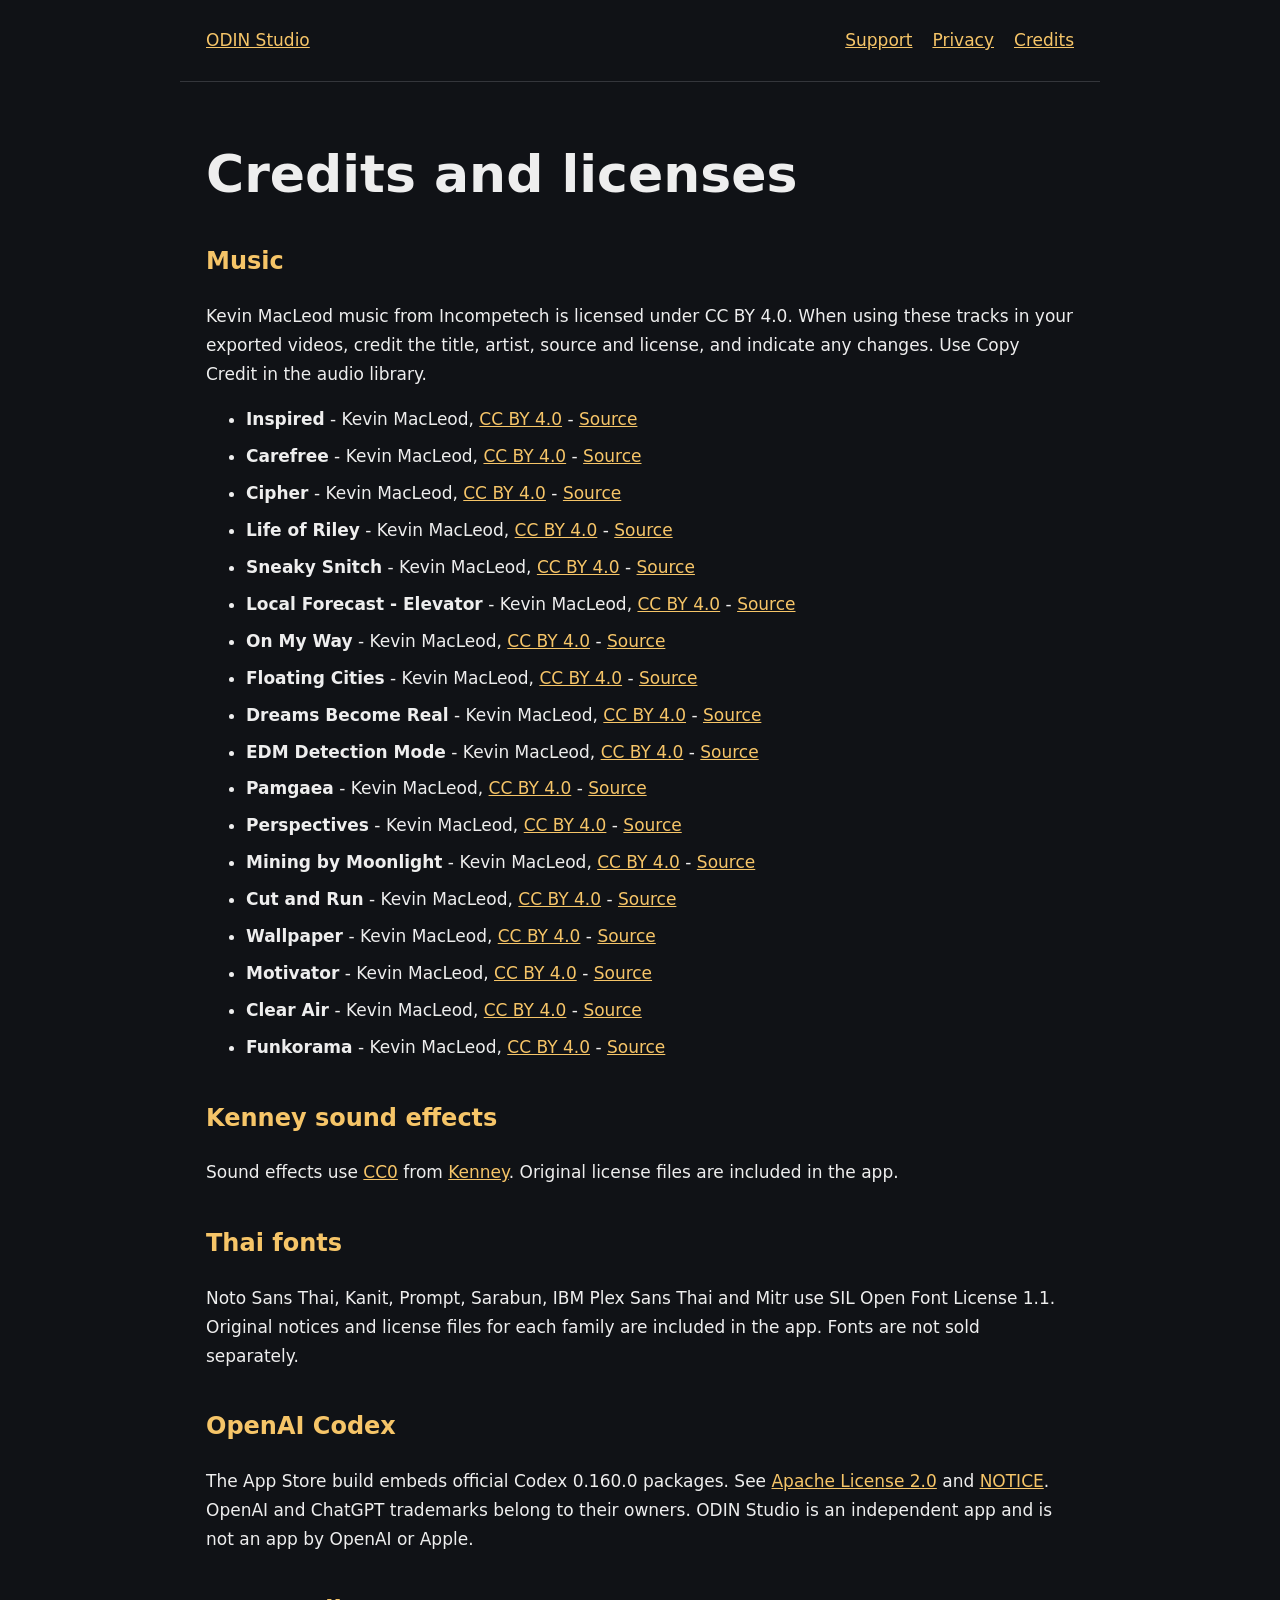
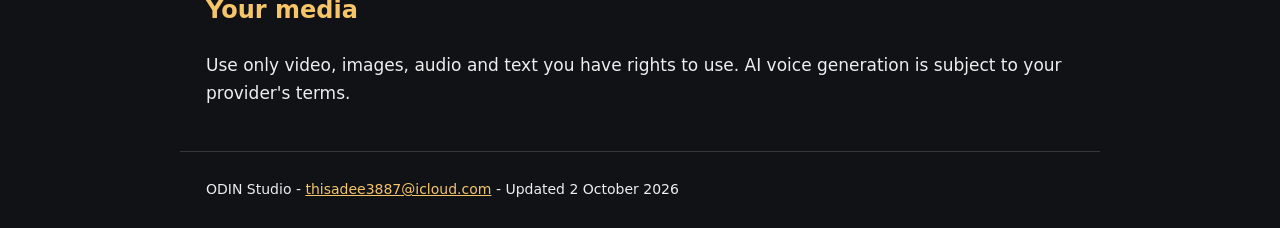
==== licenses.html @ 02101e28 "Publish ODIN Studio support, privacy and credits" ====
<!doctype html><html lang="en"><head><meta charset="utf-8"><meta name="viewport" content="width=device-width,initial-scale=1"><title>ODIN Studio - Credits</title><link rel="stylesheet" href="style.css"></head><body><header><a href="index.html">ODIN Studio</a><nav><a href="index.html">Support</a><a href="privacy.html">Privacy</a><a href="licenses.html">Credits</a></nav></header><main><h1>Credits and licenses</h1><h2>Music</h2><p>Kevin MacLeod music from Incompetech is licensed under CC BY 4.0. When using these tracks in your exported videos, credit the title, artist, source and license, and indicate any changes. Use Copy Credit in the audio library.</p><ul><li><strong>Inspired</strong> - Kevin MacLeod, <a href="https://creativecommons.org/licenses/by/4.0/">CC BY 4.0</a> - <a href="https://incompetech.com/music/royalty-free/index.html?isrc=USUAN1600022">Source</a></li><li><strong>Carefree</strong> - Kevin MacLeod, <a href="https://creativecommons.org/licenses/by/4.0/">CC BY 4.0</a> - <a href="https://incompetech.com/music/royalty-free/index.html?isrc=USUAN1400037">Source</a></li><li><strong>Cipher</strong> - Kevin MacLeod, <a href="https://creativecommons.org/licenses/by/4.0/">CC BY 4.0</a> - <a href="https://incompetech.com/music/royalty-free/index.html?isrc=USUAN1100844">Source</a></li><li><strong>Life of Riley</strong> - Kevin MacLeod, <a href="https://creativecommons.org/licenses/by/4.0/">CC BY 4.0</a> - <a href="https://incompetech.com/music/royalty-free/index.html?isrc=USUAN1400054">Source</a></li><li><strong>Sneaky Snitch</strong> - Kevin MacLeod, <a href="https://creativecommons.org/licenses/by/4.0/">CC BY 4.0</a> - <a href="https://incompetech.com/music/royalty-free/index.html?isrc=USUAN1100772">Source</a></li><li><strong>Local Forecast - Elevator</strong> - Kevin MacLeod, <a href="https://creativecommons.org/licenses/by/4.0/">CC BY 4.0</a> - <a href="https://incompetech.com/music/royalty-free/index.html?isrc=USUAN1300012">Source</a></li><li><strong>On My Way</strong> - Kevin MacLeod, <a href="https://creativecommons.org/licenses/by/4.0/">CC BY 4.0</a> - <a href="https://incompetech.com/music/royalty-free/index.html?isrc=USUAN1600062">Source</a></li><li><strong>Floating Cities</strong> - Kevin MacLeod, <a href="https://creativecommons.org/licenses/by/4.0/">CC BY 4.0</a> - <a href="https://incompetech.com/music/royalty-free/index.html?isrc=USUAN1600018">Source</a></li><li><strong>Dreams Become Real</strong> - Kevin MacLeod, <a href="https://creativecommons.org/licenses/by/4.0/">CC BY 4.0</a> - <a href="https://incompetech.com/music/royalty-free/index.html?isrc=USUAN1500027">Source</a></li><li><strong>EDM Detection Mode</strong> - Kevin MacLeod, <a href="https://creativecommons.org/licenses/by/4.0/">CC BY 4.0</a> - <a href="https://incompetech.com/music/royalty-free/index.html?isrc=USUAN1500026">Source</a></li><li><strong>Pamgaea</strong> - Kevin MacLeod, <a href="https://creativecommons.org/licenses/by/4.0/">CC BY 4.0</a> - <a href="https://incompetech.com/music/royalty-free/index.html?isrc=USUAN1300036">Source</a></li><li><strong>Perspectives</strong> - Kevin MacLeod, <a href="https://creativecommons.org/licenses/by/4.0/">CC BY 4.0</a> - <a href="https://incompetech.com/music/royalty-free/index.html?isrc=USUAN1300027">Source</a></li><li><strong>Mining by Moonlight</strong> - Kevin MacLeod, <a href="https://creativecommons.org/licenses/by/4.0/">CC BY 4.0</a> - <a href="https://incompetech.com/music/royalty-free/index.html?isrc=USUAN1200089">Source</a></li><li><strong>Cut and Run</strong> - Kevin MacLeod, <a href="https://creativecommons.org/licenses/by/4.0/">CC BY 4.0</a> - <a href="https://incompetech.com/music/royalty-free/index.html?isrc=USUAN1100851">Source</a></li><li><strong>Wallpaper</strong> - Kevin MacLeod, <a href="https://creativecommons.org/licenses/by/4.0/">CC BY 4.0</a> - <a href="https://incompetech.com/music/royalty-free/index.html?isrc=USUAN1100843">Source</a></li><li><strong>Motivator</strong> - Kevin MacLeod, <a href="https://creativecommons.org/licenses/by/4.0/">CC BY 4.0</a> - <a href="https://incompetech.com/music/royalty-free/index.html?isrc=USUAN1100803">Source</a></li><li><strong>Clear Air</strong> - Kevin MacLeod, <a href="https://creativecommons.org/licenses/by/4.0/">CC BY 4.0</a> - <a href="https://incompetech.com/music/royalty-free/index.html?isrc=USUAN1100626">Source</a></li><li><strong>Funkorama</strong> - Kevin MacLeod, <a href="https://creativecommons.org/licenses/by/4.0/">CC BY 4.0</a> - <a href="https://incompetech.com/music/royalty-free/index.html?isrc=USUAN1100474">Source</a></li></ul><h2>Kenney sound effects</h2><p>Sound effects use <a href="https://creativecommons.org/publicdomain/zero/1.0/">CC0</a> from <a href="https://kenney.nl/assets">Kenney</a>. Original license files are included in the app.</p><h2>Thai fonts</h2><p>Noto Sans Thai, Kanit, Prompt, Sarabun, IBM Plex Sans Thai and Mitr use SIL Open Font License 1.1. Original notices and license files for each family are included in the app. Fonts are not sold separately.</p><h2>OpenAI Codex</h2><p>The App Store build embeds official Codex 0.160.0 packages. See <a href="codex-license.txt">Apache License 2.0</a> and <a href="codex-notice.txt">NOTICE</a>. OpenAI and ChatGPT trademarks belong to their owners. ODIN Studio is an independent app and is not an app by OpenAI or Apple.</p><h2>Your media</h2><p>Use only video, images, audio and text you have rights to use. AI voice generation is subject to your provider's terms.</p></main><footer>ODIN Studio - <a href="mailto:thisadee3887@icloud.com">thisadee3887@icloud.com</a> - Updated 2 October 2026</footer></body></html>
---- style.css ----
*{box-sizing:border-box}body{margin:0;background:#101216;color:#eee;font:17px/1.7 system-ui,sans-serif}main,header,footer{max-width:920px;margin:auto;padding:26px}header{display:flex;justify-content:space-between;gap:20px;align-items:center;border-bottom:1px solid #34363b}a{color:#f6c568}nav{display:flex;gap:20px;flex-wrap:wrap}h1{font-size:clamp(32px,6vw,52px);line-height:1.2}h2{font-size:24px;margin-top:36px;color:#f6c568}.muted{color:#bbb}.panel{padding:24px;background:#1c1f25;border-radius:16px;margin:22px 0}li{margin:8px 0}footer{border-top:1px solid #34363b;font-size:14px}code{overflow-wrap:anywhere}@media(max-width:600px){header{display:block}nav{margin-top:16px}}
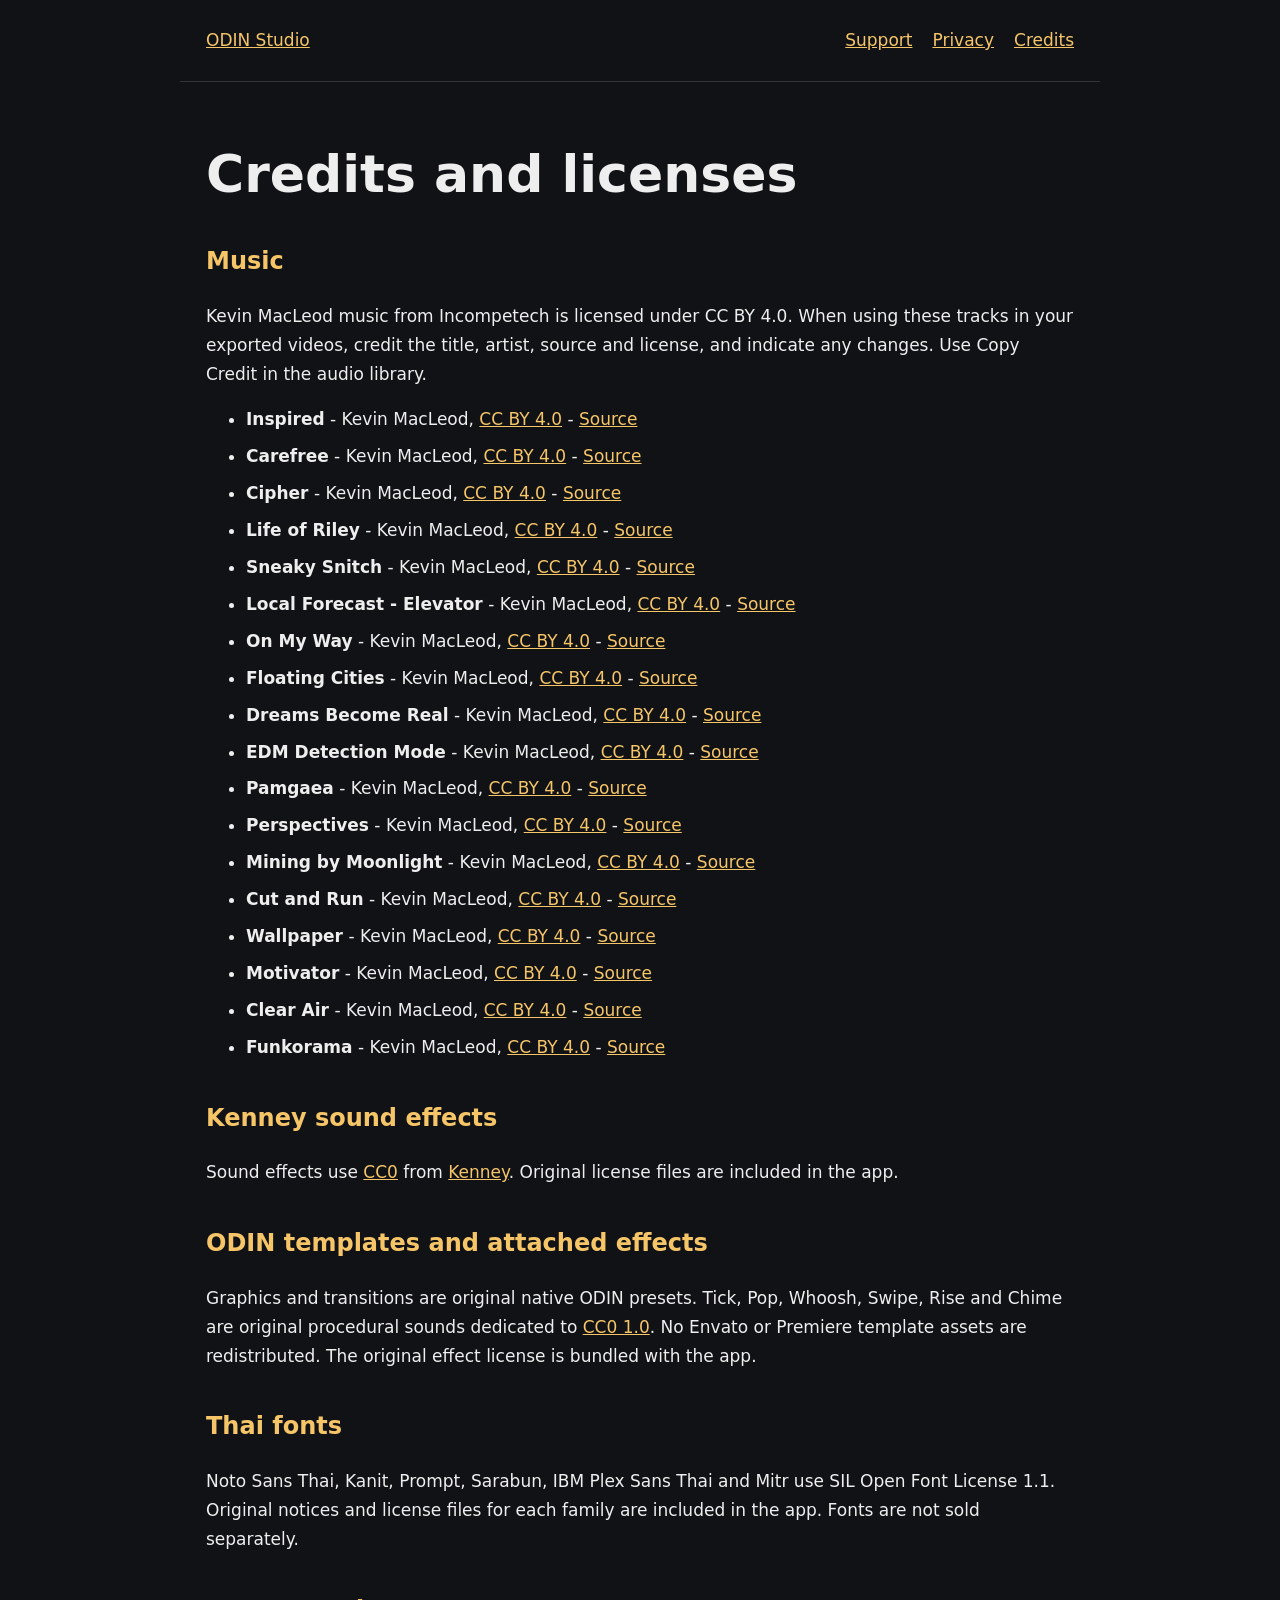
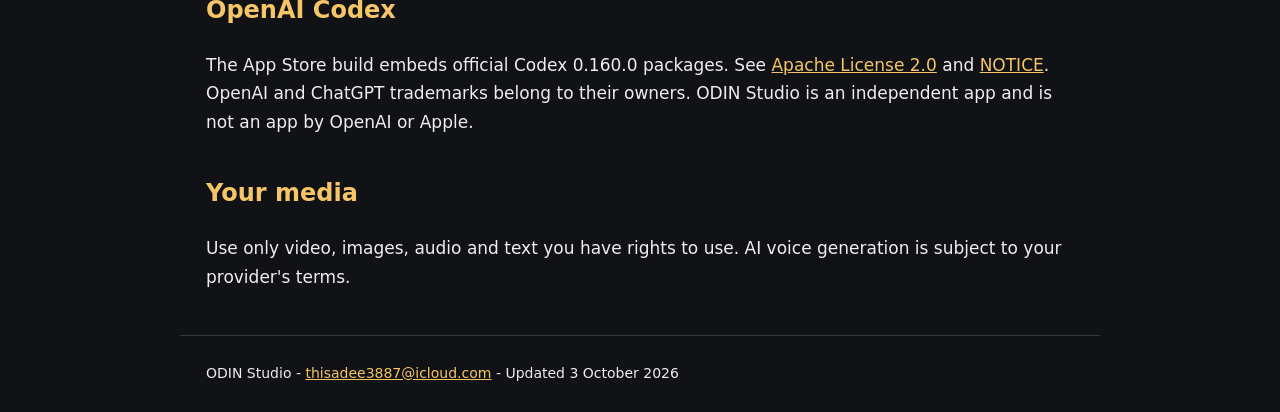
==== commit 17ba74c0: "Document original template effects and asset rights" ====
--- a/licenses.html
+++ b/licenses.html
@@ -1 +1 @@
-<!doctype html><html lang="en"><head><meta charset="utf-8"><meta name="viewport" content="width=device-width,initial-scale=1"><title>ODIN Studio - Credits</title><link rel="stylesheet" href="style.css"></head><body><header><a href="index.html">ODIN Studio</a><nav><a href="index.html">Support</a><a href="privacy.html">Privacy</a><a href="licenses.html">Credits</a></nav></header><main><h1>Credits and licenses</h1><h2>Music</h2><p>Kevin MacLeod music from Incompetech is licensed under CC BY 4.0. When using these tracks in your exported videos, credit the title, artist, source and license, and indicate any changes. Use Copy Credit in the audio library.</p><ul><li><strong>Inspired</strong> - Kevin MacLeod, <a href="https://creativecommons.org/licenses/by/4.0/">CC BY 4.0</a> - <a href="https://incompetech.com/music/royalty-free/index.html?isrc=USUAN1600022">Source</a></li><li><strong>Carefree</strong> - Kevin MacLeod, <a href="https://creativecommons.org/licenses/by/4.0/">CC BY 4.0</a> - <a href="https://incompetech.com/music/royalty-free/index.html?isrc=USUAN1400037">Source</a></li><li><strong>Cipher</strong> - Kevin MacLeod, <a href="https://creativecommons.org/licenses/by/4.0/">CC BY 4.0</a> - <a href="https://incompetech.com/music/royalty-free/index.html?isrc=USUAN1100844">Source</a></li><li><strong>Life of Riley</strong> - Kevin MacLeod, <a href="https://creativecommons.org/licenses/by/4.0/">CC BY 4.0</a> - <a href="https://incompetech.com/music/royalty-free/index.html?isrc=USUAN1400054">Source</a></li><li><strong>Sneaky Snitch</strong> - Kevin MacLeod, <a href="https://creativecommons.org/licenses/by/4.0/">CC BY 4.0</a> - <a href="https://incompetech.com/music/royalty-free/index.html?isrc=USUAN1100772">Source</a></li><li><strong>Local Forecast - Elevator</strong> - Kevin MacLeod, <a href="https://creativecommons.org/licenses/by/4.0/">CC BY 4.0</a> - <a href="https://incompetech.com/music/royalty-free/index.html?isrc=USUAN1300012">Source</a></li><li><strong>On My Way</strong> - Kevin MacLeod, <a href="https://creativecommons.org/licenses/by/4.0/">CC BY 4.0</a> - <a href="https://incompetech.com/music/royalty-free/index.html?isrc=USUAN1600062">Source</a></li><li><strong>Floating Cities</strong> - Kevin MacLeod, <a href="https://creativecommons.org/licenses/by/4.0/">CC BY 4.0</a> - <a href="https://incompetech.com/music/royalty-free/index.html?isrc=USUAN1600018">Source</a></li><li><strong>Dreams Become Real</strong> - Kevin MacLeod, <a href="https://creativecommons.org/licenses/by/4.0/">CC BY 4.0</a> - <a href="https://incompetech.com/music/royalty-free/index.html?isrc=USUAN1500027">Source</a></li><li><strong>EDM Detection Mode</strong> - Kevin MacLeod, <a href="https://creativecommons.org/licenses/by/4.0/">CC BY 4.0</a> - <a href="https://incompetech.com/music/royalty-free/index.html?isrc=USUAN1500026">Source</a></li><li><strong>Pamgaea</strong> - Kevin MacLeod, <a href="https://creativecommons.org/licenses/by/4.0/">CC BY 4.0</a> - <a href="https://incompetech.com/music/royalty-free/index.html?isrc=USUAN1300036">Source</a></li><li><strong>Perspectives</strong> - Kevin MacLeod, <a href="https://creativecommons.org/licenses/by/4.0/">CC BY 4.0</a> - <a href="https://incompetech.com/music/royalty-free/index.html?isrc=USUAN1300027">Source</a></li><li><strong>Mining by Moonlight</strong> - Kevin MacLeod, <a href="https://creativecommons.org/licenses/by/4.0/">CC BY 4.0</a> - <a href="https://incompetech.com/music/royalty-free/index.html?isrc=USUAN1200089">Source</a></li><li><strong>Cut and Run</strong> - Kevin MacLeod, <a href="https://creativecommons.org/licenses/by/4.0/">CC BY 4.0</a> - <a href="https://incompetech.com/music/royalty-free/index.html?isrc=USUAN1100851">Source</a></li><li><strong>Wallpaper</strong> - Kevin MacLeod, <a href="https://creativecommons.org/licenses/by/4.0/">CC BY 4.0</a> - <a href="https://incompetech.com/music/royalty-free/index.html?isrc=USUAN1100843">Source</a></li><li><strong>Motivator</strong> - Kevin MacLeod, <a href="https://creativecommons.org/licenses/by/4.0/">CC BY 4.0</a> - <a href="https://incompetech.com/music/royalty-free/index.html?isrc=USUAN1100803">Source</a></li><li><strong>Clear Air</strong> - Kevin MacLeod, <a href="https://creativecommons.org/licenses/by/4.0/">CC BY 4.0</a> - <a href="https://incompetech.com/music/royalty-free/index.html?isrc=USUAN1100626">Source</a></li><li><strong>Funkorama</strong> - Kevin MacLeod, <a href="https://creativecommons.org/licenses/by/4.0/">CC BY 4.0</a> - <a href="https://incompetech.com/music/royalty-free/index.html?isrc=USUAN1100474">Source</a></li></ul><h2>Kenney sound effects</h2><p>Sound effects use <a href="https://creativecommons.org/publicdomain/zero/1.0/">CC0</a> from <a href="https://kenney.nl/assets">Kenney</a>. Original license files are included in the app.</p><h2>Thai fonts</h2><p>Noto Sans Thai, Kanit, Prompt, Sarabun, IBM Plex Sans Thai and Mitr use SIL Open Font License 1.1. Original notices and license files for each family are included in the app. Fonts are not sold separately.</p><h2>OpenAI Codex</h2><p>The App Store build embeds official Codex 0.160.0 packages. See <a href="codex-license.txt">Apache License 2.0</a> and <a href="codex-notice.txt">NOTICE</a>. OpenAI and ChatGPT trademarks belong to their owners. ODIN Studio is an independent app and is not an app by OpenAI or Apple.</p><h2>Your media</h2><p>Use only video, images, audio and text you have rights to use. AI voice generation is subject to your provider's terms.</p></main><footer>ODIN Studio - <a href="mailto:thisadee3887@icloud.com">thisadee3887@icloud.com</a> - Updated 2 October 2026</footer></body></html>+<!doctype html><html lang="en"><head><meta charset="utf-8"><meta name="viewport" content="width=device-width,initial-scale=1"><title>ODIN Studio - Credits</title><link rel="stylesheet" href="style.css"></head><body><header><a href="index.html">ODIN Studio</a><nav><a href="index.html">Support</a><a href="privacy.html">Privacy</a><a href="licenses.html">Credits</a></nav></header><main><h1>Credits and licenses</h1><h2>Music</h2><p>Kevin MacLeod music from Incompetech is licensed under CC BY 4.0. When using these tracks in your exported videos, credit the title, artist, source and license, and indicate any changes. Use Copy Credit in the audio library.</p><ul><li><strong>Inspired</strong> - Kevin MacLeod, <a href="https://creativecommons.org/licenses/by/4.0/">CC BY 4.0</a> - <a href="https://incompetech.com/music/royalty-free/index.html?isrc=USUAN1600022">Source</a></li><li><strong>Carefree</strong> - Kevin MacLeod, <a href="https://creativecommons.org/licenses/by/4.0/">CC BY 4.0</a> - <a href="https://incompetech.com/music/royalty-free/index.html?isrc=USUAN1400037">Source</a></li><li><strong>Cipher</strong> - Kevin MacLeod, <a href="https://creativecommons.org/licenses/by/4.0/">CC BY 4.0</a> - <a href="https://incompetech.com/music/royalty-free/index.html?isrc=USUAN1100844">Source</a></li><li><strong>Life of Riley</strong> - Kevin MacLeod, <a href="https://creativecommons.org/licenses/by/4.0/">CC BY 4.0</a> - <a href="https://incompetech.com/music/royalty-free/index.html?isrc=USUAN1400054">Source</a></li><li><strong>Sneaky Snitch</strong> - Kevin MacLeod, <a href="https://creativecommons.org/licenses/by/4.0/">CC BY 4.0</a> - <a href="https://incompetech.com/music/royalty-free/index.html?isrc=USUAN1100772">Source</a></li><li><strong>Local Forecast - Elevator</strong> - Kevin MacLeod, <a href="https://creativecommons.org/licenses/by/4.0/">CC BY 4.0</a> - <a href="https://incompetech.com/music/royalty-free/index.html?isrc=USUAN1300012">Source</a></li><li><strong>On My Way</strong> - Kevin MacLeod, <a href="https://creativecommons.org/licenses/by/4.0/">CC BY 4.0</a> - <a href="https://incompetech.com/music/royalty-free/index.html?isrc=USUAN1600062">Source</a></li><li><strong>Floating Cities</strong> - Kevin MacLeod, <a href="https://creativecommons.org/licenses/by/4.0/">CC BY 4.0</a> - <a href="https://incompetech.com/music/royalty-free/index.html?isrc=USUAN1600018">Source</a></li><li><strong>Dreams Become Real</strong> - Kevin MacLeod, <a href="https://creativecommons.org/licenses/by/4.0/">CC BY 4.0</a> - <a href="https://incompetech.com/music/royalty-free/index.html?isrc=USUAN1500027">Source</a></li><li><strong>EDM Detection Mode</strong> - Kevin MacLeod, <a href="https://creativecommons.org/licenses/by/4.0/">CC BY 4.0</a> - <a href="https://incompetech.com/music/royalty-free/index.html?isrc=USUAN1500026">Source</a></li><li><strong>Pamgaea</strong> - Kevin MacLeod, <a href="https://creativecommons.org/licenses/by/4.0/">CC BY 4.0</a> - <a href="https://incompetech.com/music/royalty-free/index.html?isrc=USUAN1300036">Source</a></li><li><strong>Perspectives</strong> - Kevin MacLeod, <a href="https://creativecommons.org/licenses/by/4.0/">CC BY 4.0</a> - <a href="https://incompetech.com/music/royalty-free/index.html?isrc=USUAN1300027">Source</a></li><li><strong>Mining by Moonlight</strong> - Kevin MacLeod, <a href="https://creativecommons.org/licenses/by/4.0/">CC BY 4.0</a> - <a href="https://incompetech.com/music/royalty-free/index.html?isrc=USUAN1200089">Source</a></li><li><strong>Cut and Run</strong> - Kevin MacLeod, <a href="https://creativecommons.org/licenses/by/4.0/">CC BY 4.0</a> - <a href="https://incompetech.com/music/royalty-free/index.html?isrc=USUAN1100851">Source</a></li><li><strong>Wallpaper</strong> - Kevin MacLeod, <a href="https://creativecommons.org/licenses/by/4.0/">CC BY 4.0</a> - <a href="https://incompetech.com/music/royalty-free/index.html?isrc=USUAN1100843">Source</a></li><li><strong>Motivator</strong> - Kevin MacLeod, <a href="https://creativecommons.org/licenses/by/4.0/">CC BY 4.0</a> - <a href="https://incompetech.com/music/royalty-free/index.html?isrc=USUAN1100803">Source</a></li><li><strong>Clear Air</strong> - Kevin MacLeod, <a href="https://creativecommons.org/licenses/by/4.0/">CC BY 4.0</a> - <a href="https://incompetech.com/music/royalty-free/index.html?isrc=USUAN1100626">Source</a></li><li><strong>Funkorama</strong> - Kevin MacLeod, <a href="https://creativecommons.org/licenses/by/4.0/">CC BY 4.0</a> - <a href="https://incompetech.com/music/royalty-free/index.html?isrc=USUAN1100474">Source</a></li></ul><h2>Kenney sound effects</h2><p>Sound effects use <a href="https://creativecommons.org/publicdomain/zero/1.0/">CC0</a> from <a href="https://kenney.nl/assets">Kenney</a>. Original license files are included in the app.</p><h2>ODIN templates and attached effects</h2><p>Graphics and transitions are original native ODIN presets. Tick, Pop, Whoosh, Swipe, Rise and Chime are original procedural sounds dedicated to <a href="https://creativecommons.org/publicdomain/zero/1.0/">CC0 1.0</a>. No Envato or Premiere template assets are redistributed. The original effect license is bundled with the app.</p><h2>Thai fonts</h2><p>Noto Sans Thai, Kanit, Prompt, Sarabun, IBM Plex Sans Thai and Mitr use SIL Open Font License 1.1. Original notices and license files for each family are included in the app. Fonts are not sold separately.</p><h2>OpenAI Codex</h2><p>The App Store build embeds official Codex 0.160.0 packages. See <a href="codex-license.txt">Apache License 2.0</a> and <a href="codex-notice.txt">NOTICE</a>. OpenAI and ChatGPT trademarks belong to their owners. ODIN Studio is an independent app and is not an app by OpenAI or Apple.</p><h2>Your media</h2><p>Use only video, images, audio and text you have rights to use. AI voice generation is subject to your provider's terms.</p></main><footer>ODIN Studio - <a href="mailto:thisadee3887@icloud.com">thisadee3887@icloud.com</a> - Updated 3 October 2026</footer></body></html>
